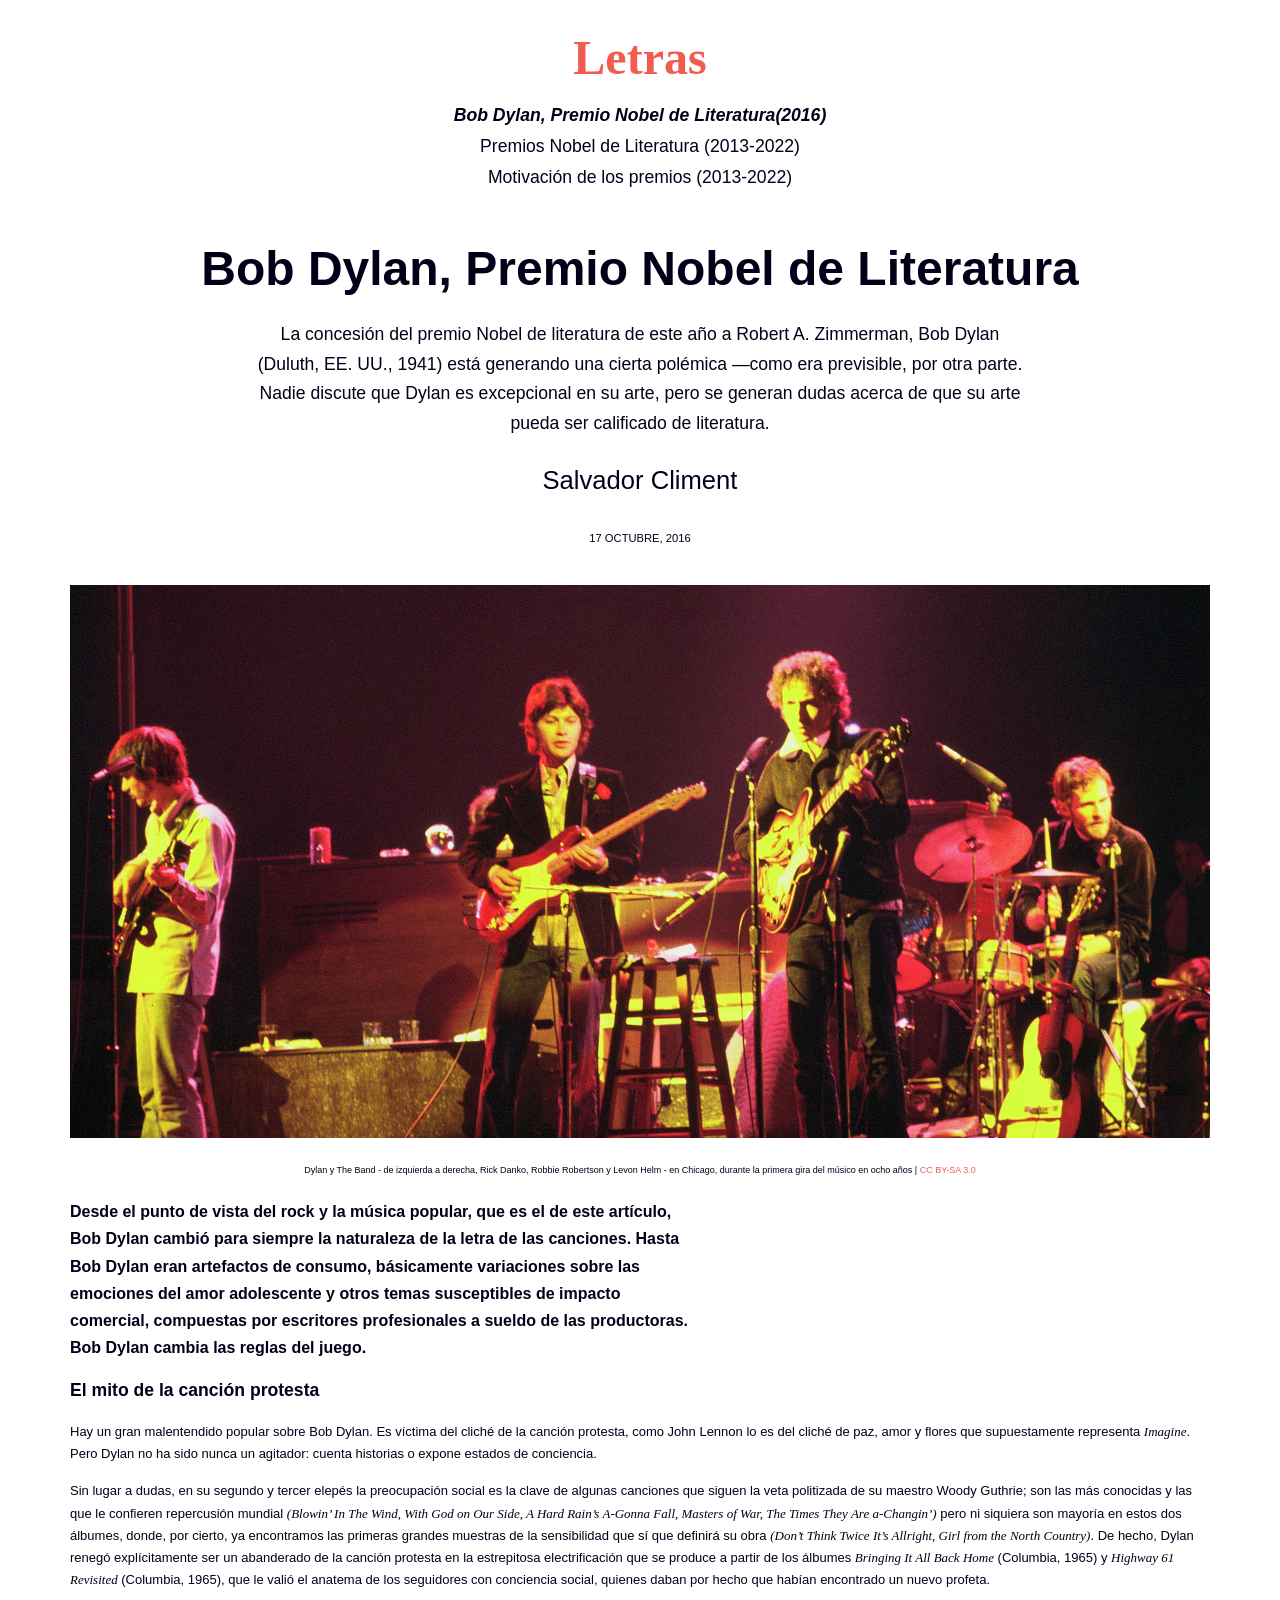
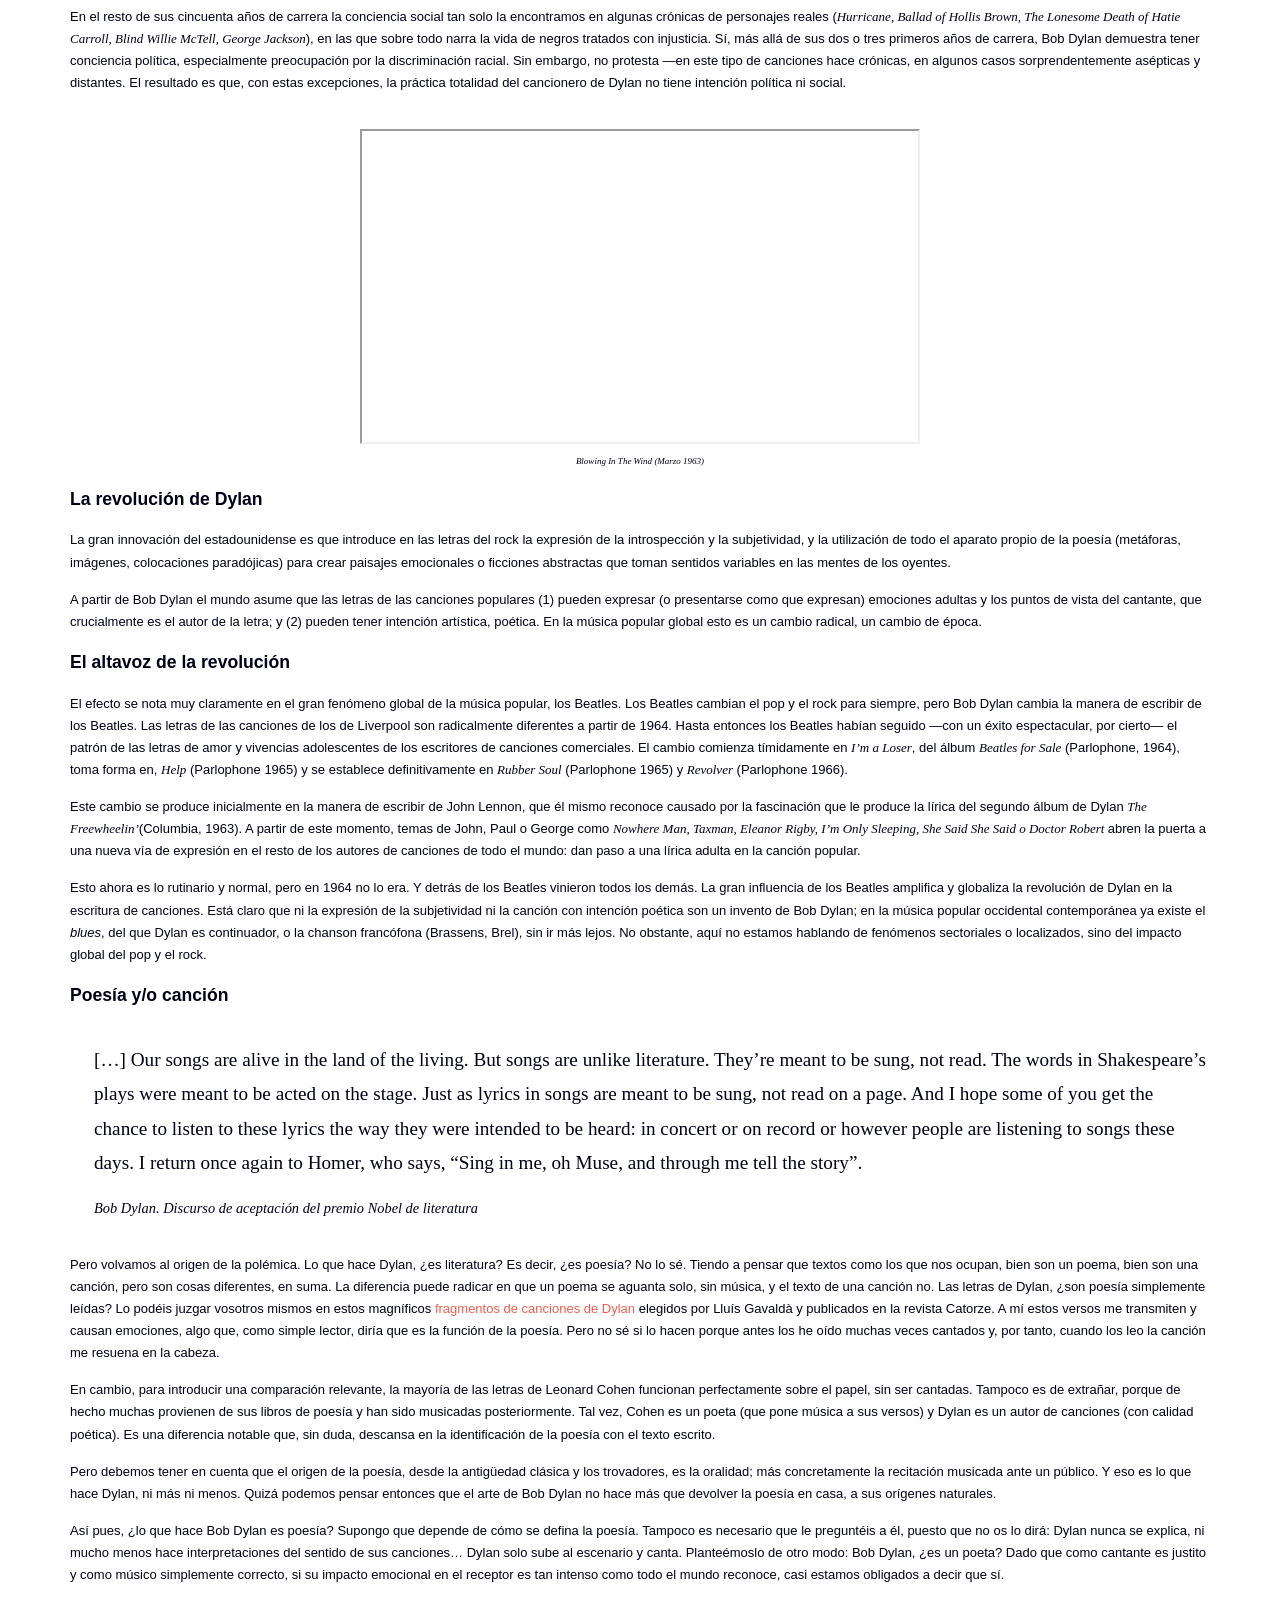
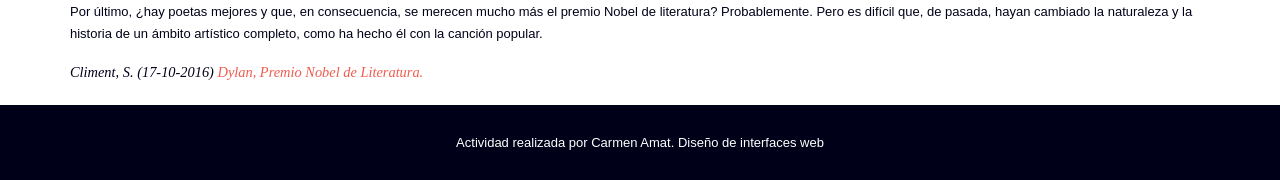
==== index.html @ 9a446ab2 "new file:   css/estilos.css 	new file:   img/Bob-Dylan-and-The-Band-1974.jpg 	new file:   img/idioma" ====
<!DOCTYPE html>
<html lang="es">
<head>
    <meta charset="UTF-8">
    <meta name="viewport" content="width=device-width, initial-scale=1.0">
    <title>Bob Dylan</title>
    <link rel="stylesheet" href="css/estilos.css">
</head>
<body>
    <header>
        <p class="logo">
            <a href="index.html">Letras</a>
        </p>
        <nav>
            <ul class="menu">
                <li><a href="index.html" class="activo">Bob Dylan, Premio Nobel de Literatura(2016)</a></li>
                <li><a href="listado-nobel-literatura.html">Premios Nobel de Literatura (2013-2022)</a></li>
                <li><a href="motivacion-premios.html">Motivación de los premios (2013-2022)</a></li>
            </ul>
        </nav>
    </header>
    <main class="container">
        <section class="intro">
            <h1>Bob Dylan, Premio Nobel de Literatura</h1>
            <p class="entrada">La concesión del premio Nobel de literatura de este año a Robert A. Zimmerman, Bob Dylan (Duluth, EE. UU., 1941)
                 está generando una cierta polémica —como era previsible, por otra parte. Nadie discute que Dylan es excepcional en su arte, 
                pero se generan dudas acerca de que su arte pueda ser calificado de literatura.</p>
            <p class="autor">Salvador Climent</p>
            <p><time datetime="2016-10-17">17 OCTUBRE, 2016</time></p>               
        
            <figure class="foto">
                <img src="img/Bob-Dylan-and-The-Band-1974.jpg" alt="Bob Dylan y The Band tocando en un escenario de un concierto" title="Bob Dylan y The Band" >
                <figcaption>Dylan y The Band - de izquierda a derecha, Rick Danko, Robbie Robertson y Levon Helm - en Chicago, durante la primera gira del músico en ocho años
                 | <a href="">CC BY-SA 3.0</a>
                </figcaption>
            </figure>
        </section>
        <section class="puntoVista">
            <p>Desde el punto de vista del rock y la música popular, que es el de este artículo, Bob Dylan cambió para siempre la naturaleza de la letra de las canciones.
                Hasta Bob Dylan eran artefactos de consumo, básicamente variaciones sobre las emociones del amor adolescente y otros temas susceptibles de impacto comercial,
                compuestas por escritores profesionales a sueldo de las productoras. Bob Dylan cambia las reglas del juego.
            </p>
        </section>
        <section class="generico">
            <article>
                <h2>El mito de la canción protesta</h2>
                <p>Hay un gran malentendido popular sobre Bob Dylan. Es víctima del cliché de la canción protesta, como John Lennon lo es del cliché de paz, amor y flores que supuestamente representa <cite class="titulos" lang="en">Imagine</cite>. Pero Dylan no ha sido nunca un agitador: cuenta historias o expone estados de conciencia.</p>
                <p>Sin lugar a dudas, en su segundo y tercer elepés la preocupación social es la clave de algunas canciones que siguen la veta politizada de su maestro Woody Guthrie; son las más conocidas y las que le confieren repercusión mundial <cite class="titulos" lang="en">(Blowin’ In The Wind, With God on Our Side, 
                    A Hard Rain’s A-Gonna Fall, Masters of War, The Times They Are a-Changin’)</cite> pero ni siquiera son mayoría en estos dos álbumes, donde, por cierto, ya encontramos las primeras grandes muestras de la sensibilidad que sí que definirá su obra <cite class="titulos" lang="en">(Don’t Think Twice It’s Allright, 
                    Girl from the North Country)</cite>. De hecho, Dylan renegó explícitamente ser un abanderado de la canción protesta en la estrepitosa electrificación que se produce a partir de los álbumes <cite class="titulos" lang="en">Bringing It All Back Home</cite> (Columbia, <time datetime="1965">1965)</time> y <cite class="titulos" lang="en">Highway 61 Revisited</cite> (Columbia,<time datetime="1965"> 1965</time>), 
                    que le valió el anatema de los seguidores con conciencia social, quienes daban por hecho que habían encontrado un nuevo profeta.</p>
                <p>En el resto de sus cincuenta años de carrera la conciencia social tan solo la encontramos en algunas crónicas de personajes reales (<cite class="titulos" lang="en">Hurricane, 
                    Ballad of Hollis Brown, The Lonesome Death of Hatie Carroll, Blind Willie McTell, George Jackson</cite>), en las que sobre todo narra la vida de negros tratados con injusticia. Sí, más allá de sus dos o tres primeros años de carrera, Bob Dylan demuestra tener conciencia política, 
                    especialmente preocupación por la discriminación racial. Sin embargo, no protesta —en este tipo de canciones hace crónicas, en algunos casos sorprendentemente asépticas y distantes. El resultado es que, con estas excepciones, la práctica totalidad del cancionero de Dylan no tiene 
                    intención política ni social.</p>
                <figure class="video">
                    <iframe width="560" height="315" src="https://www.youtube.com/embed/vWwgrjjIMXA?si=skbkLCbEkASCq-Ua" title="YouTube video player"  clipboard-write; encrypted-media; referrerpolicy="strict-origin-when-cross-origin" allowfullscreen></iframe>
                    <figcaption>Blowing In The Wind <time datetime="1963-03">(Marzo 1963)</time></figcaption>
                </figure>              
            </article>
            <article>
                <h2>La revolución de Dylan</h2>
                <p>La gran innovación del estadounidense es que introduce en las letras del rock la expresión de la introspección y la subjetividad, y la utilización de todo el aparato propio de la poesía (metáforas, imágenes, colocaciones paradójicas) para crear paisajes emocionales o ficciones
                         abstractas que toman sentidos variables en las mentes de los oyentes.
                </p>
                <p>A partir de Bob Dylan el mundo asume que las letras de las canciones populares (1) pueden expresar (o presentarse como que expresan) emociones adultas y los puntos de vista del cantante, que crucialmente es el autor de la letra; y (2) pueden tener intención artística, poética. 
                    En la música popular global esto es un cambio radical, un cambio de época.
                </p>                
            </article> 
            <article>
                <h2>El altavoz de la revolución</h2>
                <p>El efecto se nota muy claramente en el gran fenómeno global de la música popular, los Beatles. Los Beatles cambian el pop y el rock para siempre, pero Bob Dylan cambia la manera de escribir de los Beatles. Las letras de las canciones de los de Liverpool son radicalmente diferentes a partir de 1964. 
                   Hasta entonces los Beatles habían seguido —con un éxito espectacular, por cierto— el patrón de las letras de amor y vivencias adolescentes de los escritores de canciones comerciales. El cambio comienza tímidamente en <cite class="titulos" lang="en">I’m a Loser</cite>, del álbum <cite class="titulos" lang="en">Beatles for Sale</cite> (Parlophone, <time datetime="1964">1964</time>), toma forma en, <cite class="titulos" lang="en">Help</cite> (Parlophone <time datetime="1965">1965</time>) y
                   se establece definitivamente en <cite class="titulos" lang="en">Rubber Soul</cite>  (Parlophone <time datetime="1965">1965</time>) y <cite class="titulos" lang="en">Revolver</cite> (Parlophone <time datetime="1966">1966</time>).
                </p>
                <p>Este cambio se produce inicialmente en la manera de escribir de John Lennon, que él mismo reconoce causado por la fascinación que le produce la lírica del segundo álbum de Dylan <cite class="titulos" lang="en">The Freewheelin’</cite>(Columbia,<time datetime="1963"> 1963</time>). A partir de este momento, temas de John, Paul o George como <cite class="titulos" lang="en">Nowhere Man, Taxman, Eleanor Rigby, 
                    I’m Only Sleeping, She Said She Said o Doctor Robert </cite> abren la puerta a una nueva vía de expresión en el resto de los autores de canciones de todo el mundo: dan paso a una lírica adulta en la canción popular.
                </p>
                <p>Esto ahora es lo rutinario y normal, pero en <time datetime="1964">1964</time> no lo era. Y detrás de los Beatles vinieron todos los demás. La gran influencia de los Beatles amplifica y globaliza la revolución de Dylan en la escritura de canciones. Está claro que ni la expresión de la subjetividad ni la canción con intención poética 
                   son un invento de Bob Dylan; en la música popular occidental contemporánea ya existe el <em>blues</em>, del que Dylan es continuador, o la chanson francófona (Brassens, Brel), sin ir más lejos. No obstante, aquí no estamos hablando de fenómenos sectoriales o localizados, sino del impacto global del pop y el rock.
                </p>  
            </article>
            <article>
                <h2>Poesía y/o canción</h2>
                <blockquote  class="poesia" lang="en">
                        <p>
                            […] Our songs are alive in the land of the living. But songs are unlike literature. They’re meant to be sung, not read. The words in Shakespeare’s plays were meant to be acted on the stage. Just as lyrics in songs are meant to be sung, not read on a page. And I hope some of you get the chance to listen to these 
                            lyrics the way they were intended to be heard: in concert or on record or however people are listening to songs these days. I return once again to Homer, who says, <q>Sing in me, oh Muse, and through me tell the story</q>.
                        </p>
                        <p class="discurso">Bob Dylan. <cite>Discurso de aceptación del premio Nobel de literatura</cite></p>
                </blockquote>
                <p>
                        Pero volvamos al origen de la polémica. Lo que hace Dylan, ¿es literatura? Es decir, ¿es poesía? No lo sé. Tiendo a pensar que textos como los que nos ocupan, bien son un poema, bien son una canción, pero son cosas diferentes, en suma. La diferencia puede radicar en que un poema se aguanta solo, sin música, y el texto de una canción no. Las letras de Dylan, ¿son poesía simplemente leídas? 
                        Lo podéis juzgar vosotros mismos en estos magníficos <a class="fragmentos" href="">fragmentos de canciones de Dylan</a> elegidos por Lluís Gavaldà y publicados en la revista Catorze. A mí estos versos me transmiten y causan emociones, algo que, como simple lector, diría que es la función de la poesía. Pero no sé si lo hacen porque antes los he oído muchas veces cantados y, por tanto, cuando los leo la canción me resuena en la cabeza.
                </p>
                <p>
                        En cambio, para introducir una comparación relevante, la mayoría de las letras de Leonard Cohen funcionan perfectamente sobre el papel, sin ser cantadas. Tampoco es de extrañar, porque de hecho muchas provienen de sus libros de poesía y han sido musicadas posteriormente. Tal vez, Cohen es un poeta (que pone música a sus versos) y Dylan es un autor de canciones (con calidad poética). 
                        Es una diferencia notable que, sin duda, descansa en la identificación de la poesía con el texto escrito.
                </p>
                <p>
                        Pero debemos tener en cuenta que el origen de la poesía, desde la antigüedad clásica y los trovadores, es la oralidad; más concretamente la recitación musicada ante un público. Y eso es lo que hace Dylan, ni más ni menos. Quizá podemos pensar entonces que el arte de Bob Dylan no hace más que devolver la poesía en casa, a sus orígenes naturales.
                </p>
                <p>
                        Así pues, ¿lo que hace Bob Dylan es poesía? Supongo que depende de cómo se defina la poesía. Tampoco es necesario que le preguntéis a él, puesto que no os lo dirá: Dylan nunca se explica, ni mucho menos hace interpretaciones del sentido de sus canciones… Dylan solo sube al escenario y canta. Planteémoslo de otro modo: Bob Dylan, ¿es un poeta? Dado que como cantante es justito y 
                        como músico simplemente correcto, si su impacto emocional en el receptor es tan intenso como todo el mundo reconoce, casi estamos obligados a decir que sí.
                </p>
                <p>
                        Por último, ¿hay poetas mejores y que, en consecuencia, se merecen mucho más el premio Nobel de literatura? Probablemente. Pero es difícil que, de pasada, hayan cambiado la naturaleza y la historia de un ámbito artístico completo, como ha hecho él con la canción popular.
                </p>
                <p>
                    <cite class="poesia2">
                        Climent, S. <time datetime="2016-10-17">(17-10-2016)</time> 
                        <a href="https://www.nationalgeographic.com.es/mundo-ng/actualidad/bob-dylan-premio-nobel-literatura-2016_10781" target="_blank" title="Ir a noticia sobre Bob bob-dylan-premio-nobel-literatura-2016_10781">Dylan, Premio Nobel de Literatura.</a>  
                    </cite>
                </p>                               
            </article>
        </section>
    </main>
    <footer>
        <p>Actividad realizada por Carmen Amat. Diseño de interfaces web</p>
    </footer>
    
</body>
</html>
---- css/estilos.css ----
* {
    margin: 0;
    padding: 0;
    box-sizing: border-box;
}

body{
    
    font-family: Helvetica, Arial, sans-serif;
    color: rgba(0,0,25);
}

/*Cabecera, incluye menú navegación*/
header{
    text-align: center;
    font-family:Georgia, 'Times New Roman', Times, serif;
    font-size: 1.4em;
    margin-top: 30px;
}
p.logo {
    font-size: 3rem;
    font-weight: bold;
}

a {
    color: rgba(240,93,80);
    text-decoration: none;
}
a:hover{
    color: rgba(240,93,80,0.5);
}

.menu {
    margin-top: 20px;
    margin-bottom: 40px;
    font-family: Helvetica, Arial, sans-serif;
}
.menu li{
 
    list-style: none;
    color: black;
    margin-top: 10px;
    font-size: 1.1rem;
 }

.menu li a {
    color: rgba(0,0,25);
}

.menu a:hover {  
    color: rgb(0,0,25,0.5);   
}

a.activo{
    font-weight:700;
    font-style: italic;
}

/*Contenedor principal de contenido*/
.container {
    width: 95%;
    max-width: 1140px;
    margin: 0 auto;
}
main section {
    margin: 0 auto 20px;
    line-height: 1.7;
 
    
}

/*html index */
/*section de la intro*/
.intro {
    text-align: center;   
    line-height: 1.7;
      
    
}
.intro h1{
    font-size: 3rem;
    
}
.entrada{   
    max-width: 850px;  
    font-size: 1.1rem; 

}

.intro p{
    padding: 10px;
    width: 70%;
    margin: 0 auto;
}
.autor {
    font-size: 1.6rem; 
}
.intro p time {
    font-size: 0.7rem;
}
/*section de la foto*/
.foto img {
    display: block;
    margin: 25px auto;
    max-width: 100%;
}
.foto figcaption {
    font-size: xx-small;
    text-align: center;
    margin: 0 auto;
    max-width: 700px;
    
}

/*section punto de vista*/
.puntoVista {
    font-weight: 700;
    max-width: 625px;
    text-align: left;
    margin: 0;
    line-height: 1.7;
}
/*section genérico*/
.generico p {
    margin: 15px auto 15px;
    font-size: small;
    
}
.generico h2{
    margin-top: 15px;
    font-size: 1.1rem;
}
.video {
   
    display: flex;
    justify-content: center;
    flex-direction: column;
    align-items: center;
   
}
.video iframe{
    max-width: 75%;
     margin-top: 20px;
     
}
.video figcaption {
    margin-top: 10px;   
    font-size: xx-small;
    font-style: italic;
    font-family: Georgia, 'Times New Roman', Times, serif;
    
}
.titulos {
    font-family: Georgia, Times, serif; 
  
    
}
/*section cita*/
.poesia {
    margin: 2rem 0;
    padding-left: 1.5rem;
}
.poesia p {
    font-family: Georgia, Times, serif;
    font-size: 1.2rem;
    line-height: 1.8;
    margin-bottom: 0.5rem;
}

.poesia .discurso {
    font-family: Georgia, Times, serif;
    font-size: 0.9rem;
    margin-bottom: 0.5rem;
    font-style: italic;
}
.poesia2  {
    font-family: Georgia, Times, serif;
    font-size: 0.9rem;
   
}


/* pie de página común a los 3 html*/
footer {
    display: flex;
    flex-direction: column;
    align-items: center;
    width: 100%;
    font-size: small;
    color:rgba(255,255,255);
    background-color: rgba(0,0,25);
    padding: 30px;
 

}


/*html listado*/

.enunciado {
    max-width: 700px;
    margin: 0 auto 30px;
    text-align: center;   
    padding: 15px;
        
}
.enunciado .subtitulo {
    font-size: 0.7rem;
    letter-spacing: 0.03rem;
    margin-top: 15px;
}
.idiomas {
    max-width: 350px;
    margin: 0 auto;
    padding: 15px;
    color: rgba(0,0,25,0.5);
    font-weight: bolder;
    text-align: left;
       
}
.idiomas h2{
    font-size: medium;
}

.idiomas li {
    margin-bottom: 0.4rem;
    margin-left: 50px;
}
.idiomas a {
    font-weight: lighter;
    font-size: small;
}

.idiomas img {
    width: 20px;
   
}
.year {
    color: rgba(0, 0, 25, 0.5);
    font-weight: bold;
}
.enlaceconsulta, .enlaceconsulta a{
    text-align: center;
    margin-top: 30px;
    font-size: x-small;
    margin-bottom: 30px;
    
}

/*ajuste del footer por tener la otra frase*/
.copy {
    font-size: 0.7rem;
    padding: 20px;
    
}
.copy a {
    color: rgb(255,255,255);
}
.copy a:hover {
    color: rgb(240,93,80);
}

/*html motivaciones*/
.enunciado-motivacion{
    max-width: 1000px;
}
.motivaciones dt {
    margin-top: 25px;
    margin-bottom: 25px;
    font-weight: bolder;

}
.motivaciones dd {
    margin-left: 20px;
}
.motivaciones em {  
    font-family: Georgia, 'Times New Roman', serif;
}
.motivaciones .year {
    font-size: 1.1em;
}
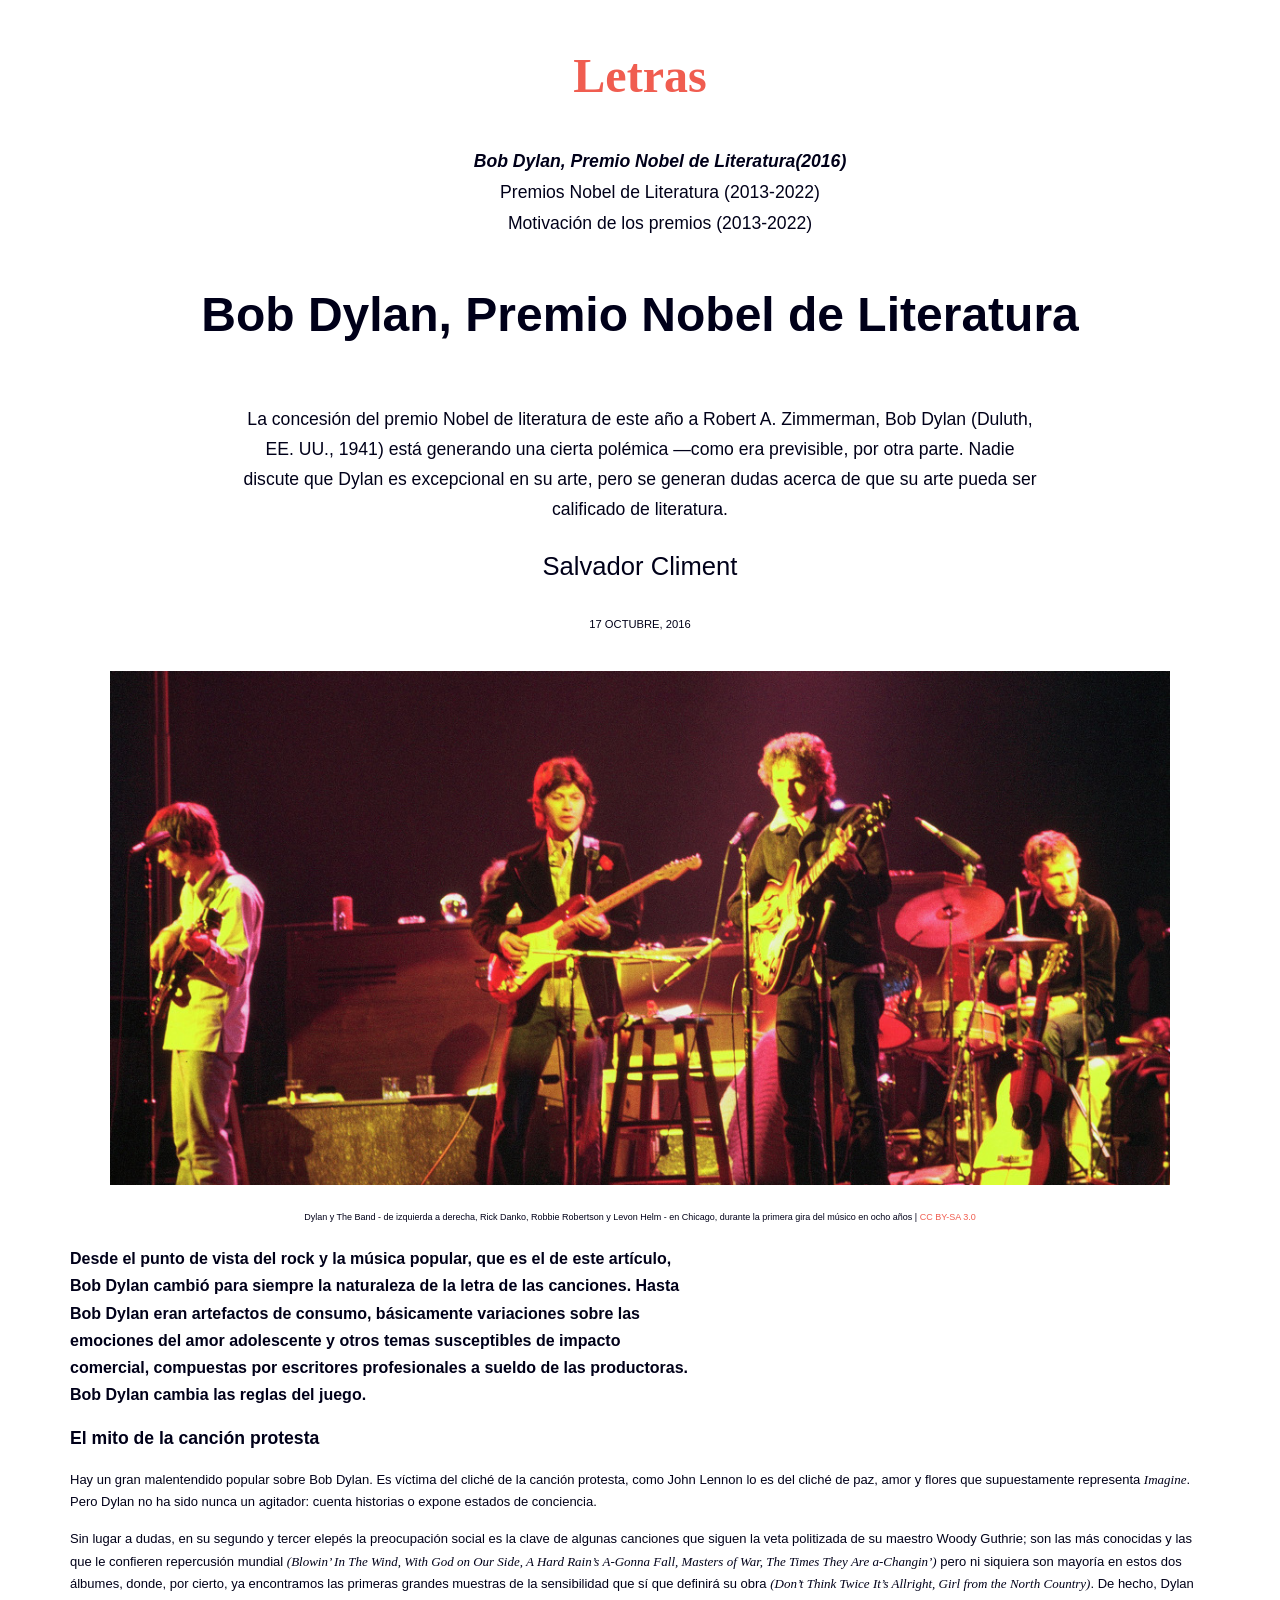
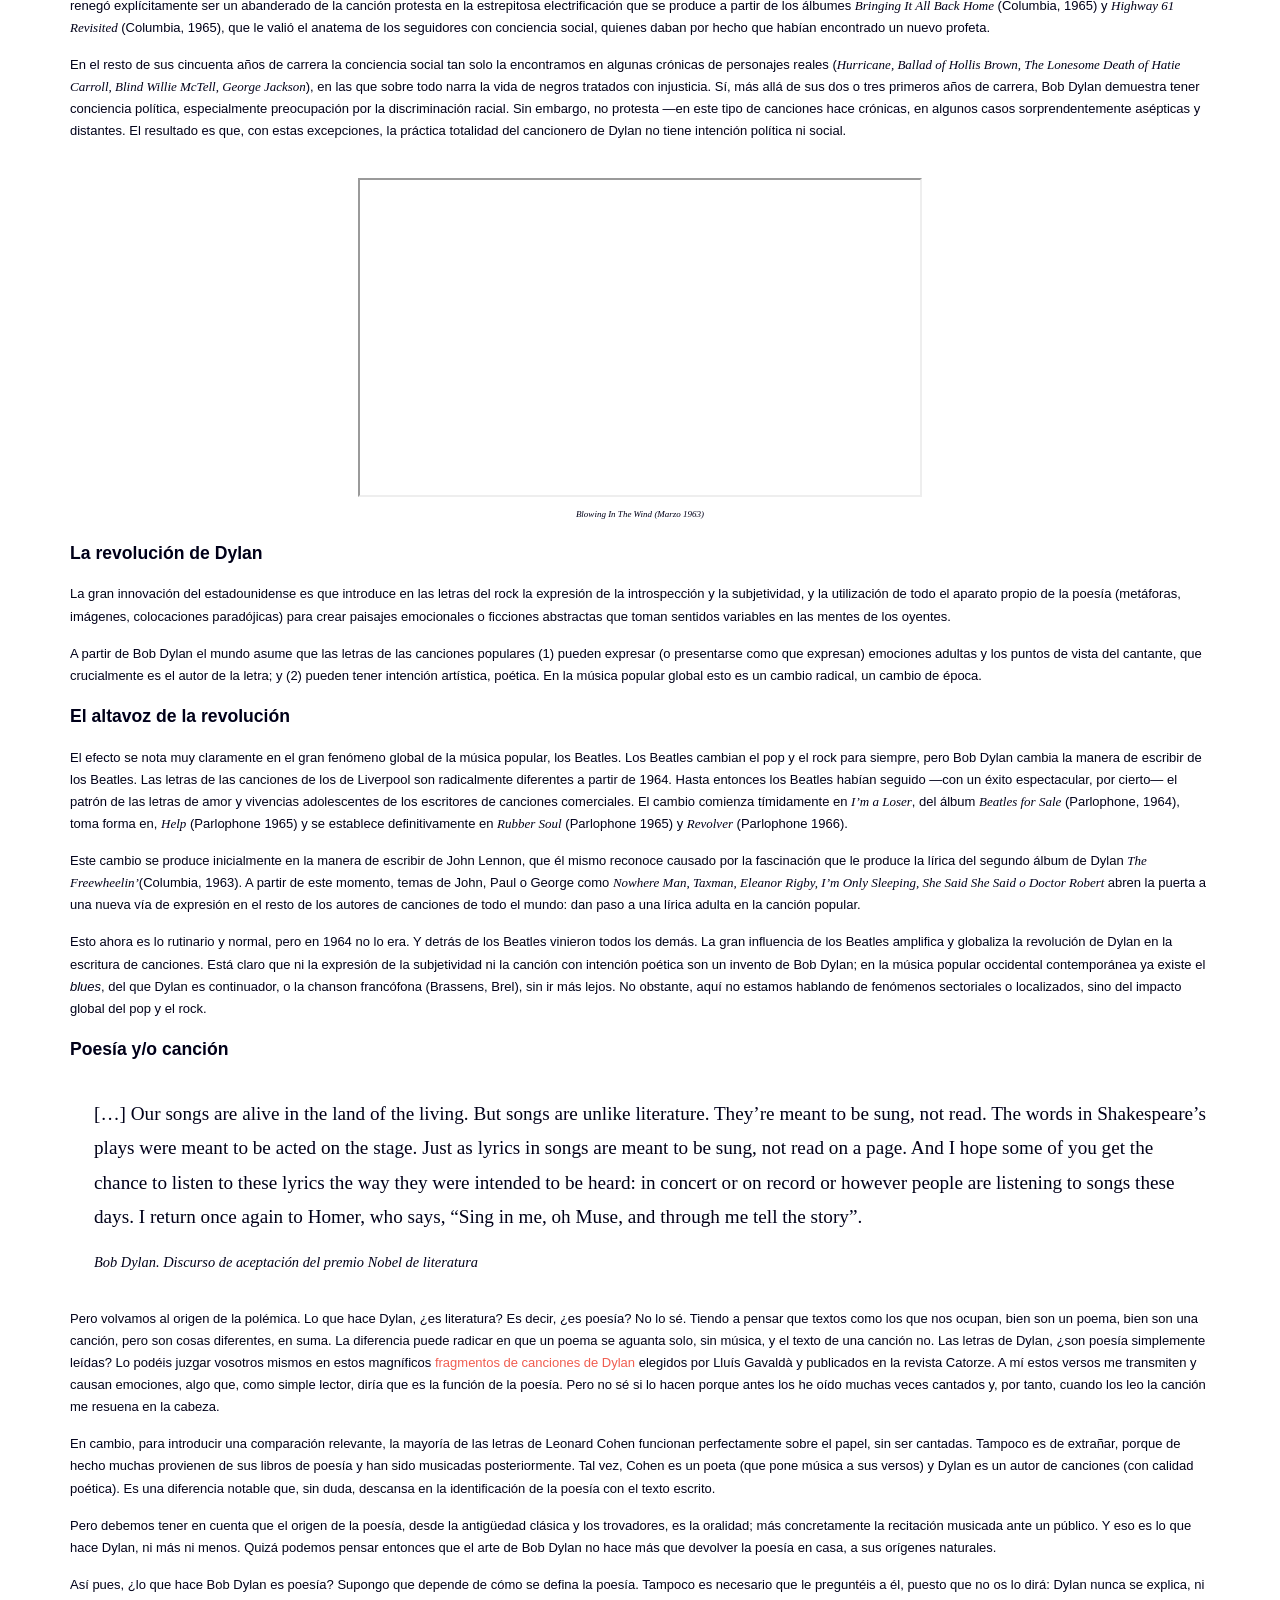
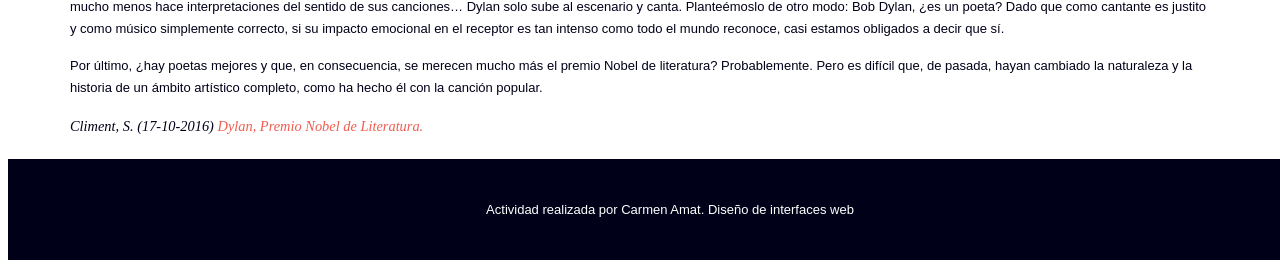
==== commit cb2c5aae: "ultima revision" ====
--- a/index.html
+++ b/index.html
@@ -13,9 +13,9 @@
         </p>
         <nav>
             <ul class="menu">
-                <li><a href="index.html" class="activo">Bob Dylan, Premio Nobel de Literatura(2016)</a></li>
-                <li><a href="listado-nobel-literatura.html">Premios Nobel de Literatura (2013-2022)</a></li>
-                <li><a href="motivacion-premios.html">Motivación de los premios (2013-2022)</a></li>
+                <li><a href="index.html" class="activo" target="_blank">Bob Dylan, Premio Nobel de Literatura(2016)</a></li>
+                <li><a href="listado-nobel-literatura.html" target="_blank">Premios Nobel de Literatura (2013-2022)</a></li>
+                <li><a href="motivacion-premios.html" target="_blank">Motivación de los premios (2013-2022)</a></li>
             </ul>
         </nav>
     </header>
@@ -54,7 +54,7 @@
                     especialmente preocupación por la discriminación racial. Sin embargo, no protesta —en este tipo de canciones hace crónicas, en algunos casos sorprendentemente asépticas y distantes. El resultado es que, con estas excepciones, la práctica totalidad del cancionero de Dylan no tiene 
                     intención política ni social.</p>
                 <figure class="video">
-                    <iframe width="560" height="315" src="https://www.youtube.com/embed/vWwgrjjIMXA?si=skbkLCbEkASCq-Ua" title="YouTube video player"  clipboard-write; encrypted-media; referrerpolicy="strict-origin-when-cross-origin" allowfullscreen></iframe>
+                    <iframe width="560" height="315" src="https://www.youtube.com/embed/vWwgrjjIMXA?si=skbkLCbEkASCq-Ua" title="YouTube video player"></iframe>
                     <figcaption>Blowing In The Wind <time datetime="1963-03">(Marzo 1963)</time></figcaption>
                 </figure>              
             </article>
@@ -91,7 +91,7 @@
                 </blockquote>
                 <p>
                         Pero volvamos al origen de la polémica. Lo que hace Dylan, ¿es literatura? Es decir, ¿es poesía? No lo sé. Tiendo a pensar que textos como los que nos ocupan, bien son un poema, bien son una canción, pero son cosas diferentes, en suma. La diferencia puede radicar en que un poema se aguanta solo, sin música, y el texto de una canción no. Las letras de Dylan, ¿son poesía simplemente leídas? 
-                        Lo podéis juzgar vosotros mismos en estos magníficos <a class="fragmentos" href="">fragmentos de canciones de Dylan</a> elegidos por Lluís Gavaldà y publicados en la revista Catorze. A mí estos versos me transmiten y causan emociones, algo que, como simple lector, diría que es la función de la poesía. Pero no sé si lo hacen porque antes los he oído muchas veces cantados y, por tanto, cuando los leo la canción me resuena en la cabeza.
+                        Lo podéis juzgar vosotros mismos en estos magníficos <a class="fragmentos" href="https://www.catorze.cat/piano/14-raons-donar-nobel-bob-dylan-21119/" target="_blank" title="Fragmentos de canciones de Dylan">fragmentos de canciones de Dylan</a> elegidos por Lluís Gavaldà y publicados en la revista Catorze. A mí estos versos me transmiten y causan emociones, algo que, como simple lector, diría que es la función de la poesía. Pero no sé si lo hacen porque antes los he oído muchas veces cantados y, por tanto, cuando los leo la canción me resuena en la cabeza.
                 </p>
                 <p>
                         En cambio, para introducir una comparación relevante, la mayoría de las letras de Leonard Cohen funcionan perfectamente sobre el papel, sin ser cantadas. Tampoco es de extrañar, porque de hecho muchas provienen de sus libros de poesía y han sido musicadas posteriormente. Tal vez, Cohen es un poeta (que pone música a sus versos) y Dylan es un autor de canciones (con calidad poética). 
--- a/css/estilos.css
+++ b/css/estilos.css
@@ -1,7 +1,29 @@
-* {
+/* {
     margin: 0;
     padding: 0;
     box-sizing: border-box;
+}*/
+*/
+
+html, body, div, span, applet, object, iframe,
+h1, h2, h3, h4, h5, h6, p, blockquote, pre,
+a, abbr, acronym, address, big, cite, code,
+del, dfn, em, img, ins, kbd, q, s, samp,
+small, strike, strong, sub, sup, tt, var,
+b, u, i, center,
+dl, dt, dd, ol, ul, li,
+fieldset, form, label, legend,
+table, caption, tbody, tfoot, thead, tr, th, td,
+article, aside, canvas, details, embed, 
+figure, figcaption, footer, header, hgroup, 
+menu, nav, output, ruby, section, summary,
+time, mark, audio, video {
+	margin: 0;
+	padding: 0;
+	border: 0;
+	font-size: 100%;
+	font: inherit;
+	vertical-align: baseline;
 }
 
 body{
@@ -273,8 +295,9 @@
 .motivaciones dd {
     margin-left: 20px;
 }
-.motivaciones em {  
+.motivaciones q {  
     font-family: Georgia, 'Times New Roman', serif;
+    font-style: italic;
 }
 .motivaciones .year {
     font-size: 1.1em;
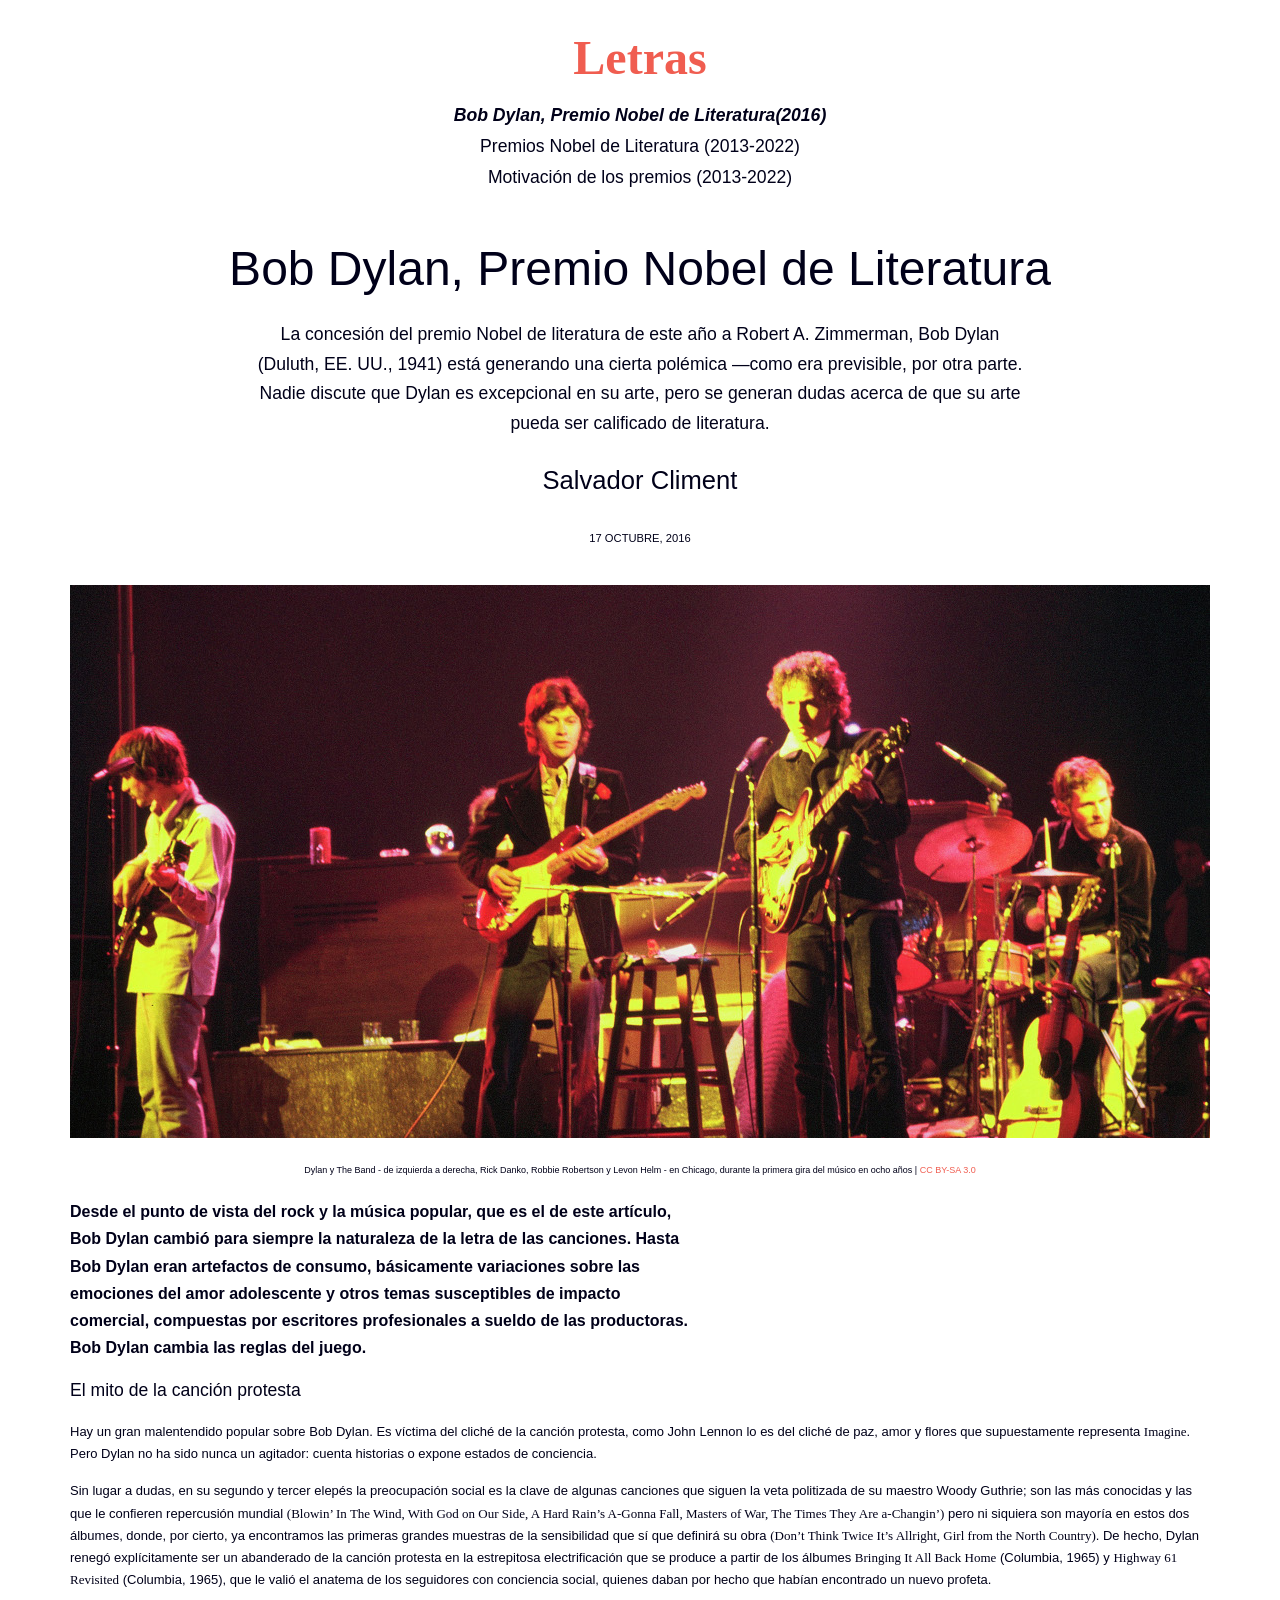
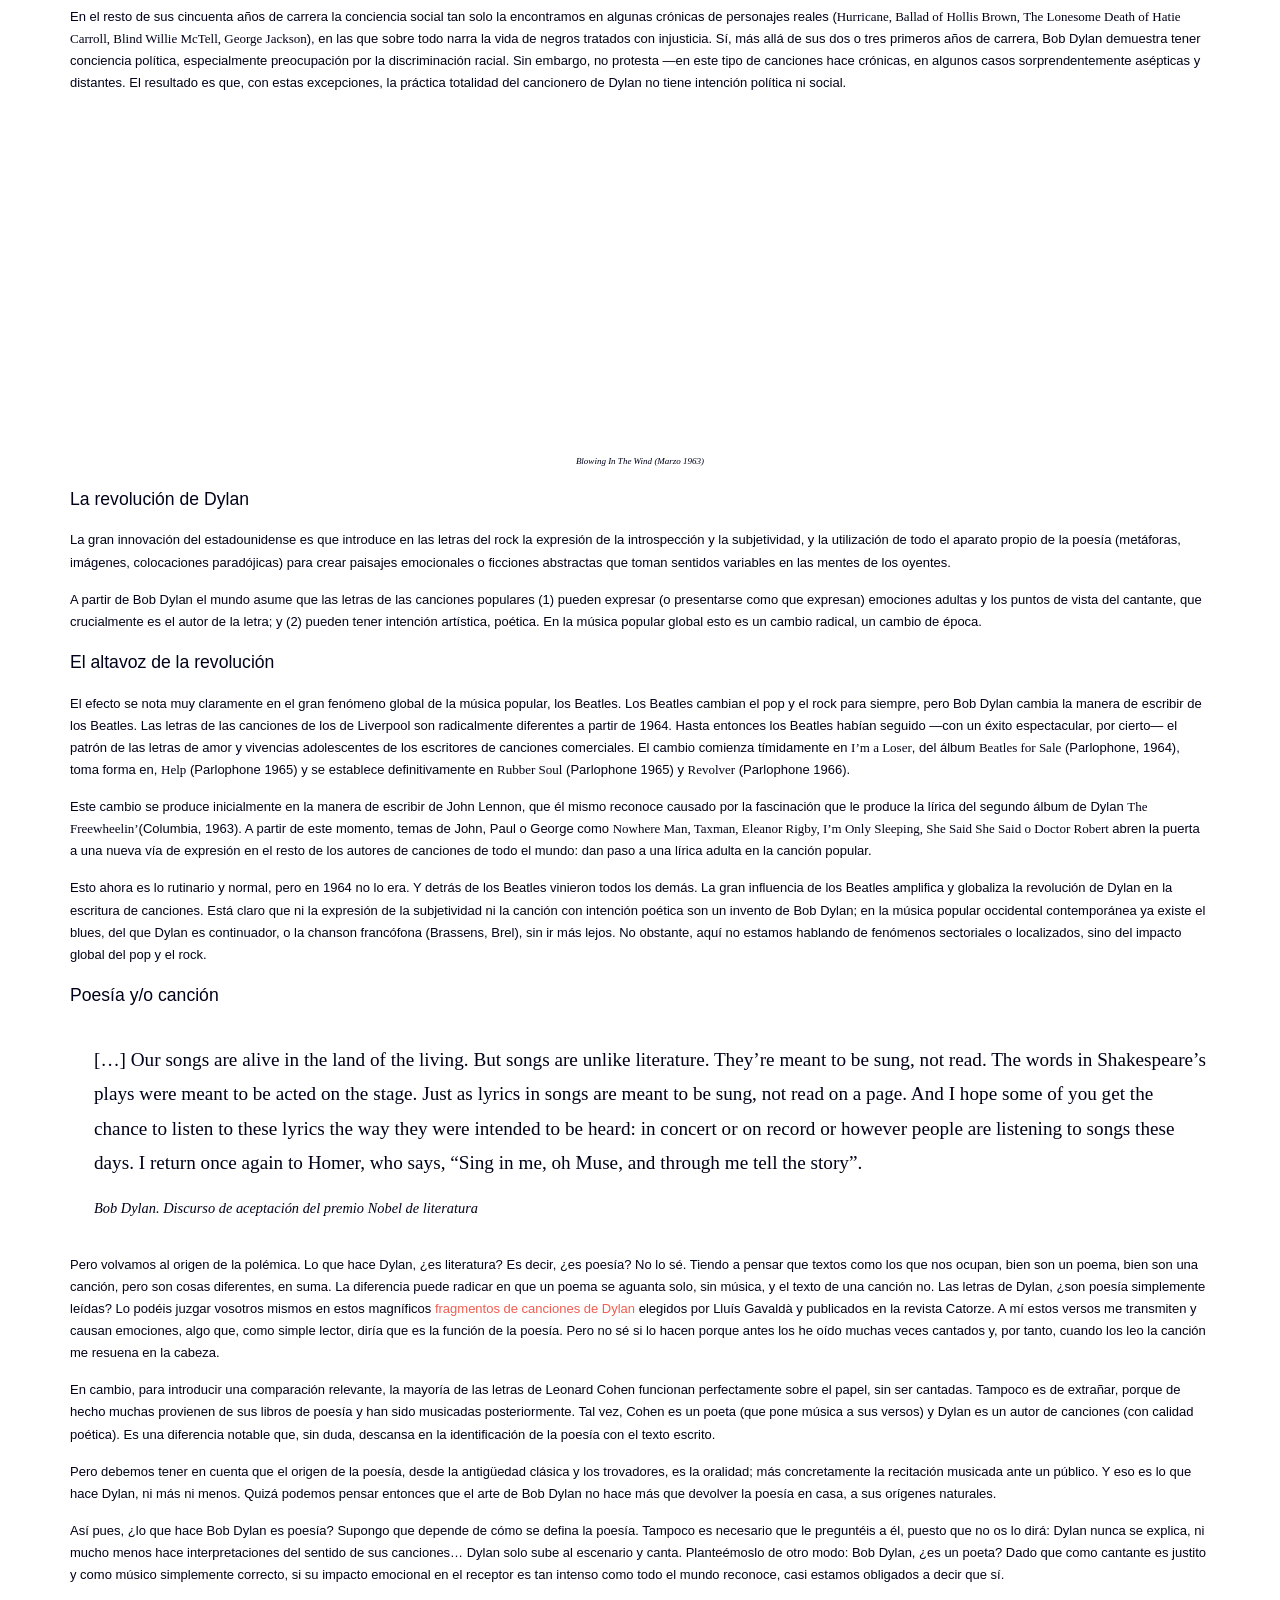
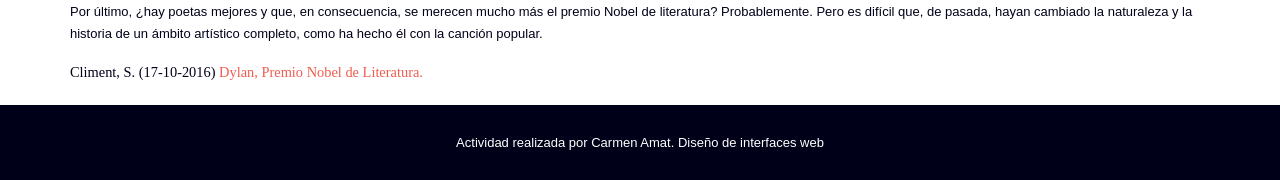
==== commit e098b43b: "añadir enlace perdido" ====
--- a/index.html
+++ b/index.html
@@ -31,7 +31,7 @@
             <figure class="foto">
                 <img src="img/Bob-Dylan-and-The-Band-1974.jpg" alt="Bob Dylan y The Band tocando en un escenario de un concierto" title="Bob Dylan y The Band" >
                 <figcaption>Dylan y The Band - de izquierda a derecha, Rick Danko, Robbie Robertson y Levon Helm - en Chicago, durante la primera gira del músico en ocho años
-                 | <a href="">CC BY-SA 3.0</a>
+                 | <a href="https://creativecommons.org/licenses/by-sa/3.0/" title="Ir a página Creative Commons">CC BY-SA 3.0</a>
                 </figcaption>
             </figure>
         </section>
@@ -121,4 +121,4 @@
     </footer>
     
 </body>
-</html>+</html>
--- a/css/estilos.css
+++ b/css/estilos.css
@@ -1,9 +1,9 @@
-/* {
+*{
     margin: 0;
     padding: 0;
     box-sizing: border-box;
-}*/
-*/
+}
+
 
 html, body, div, span, applet, object, iframe,
 h1, h2, h3, h4, h5, h6, p, blockquote, pre,
@@ -301,4 +301,4 @@
 }
 .motivaciones .year {
     font-size: 1.1em;
-}+}
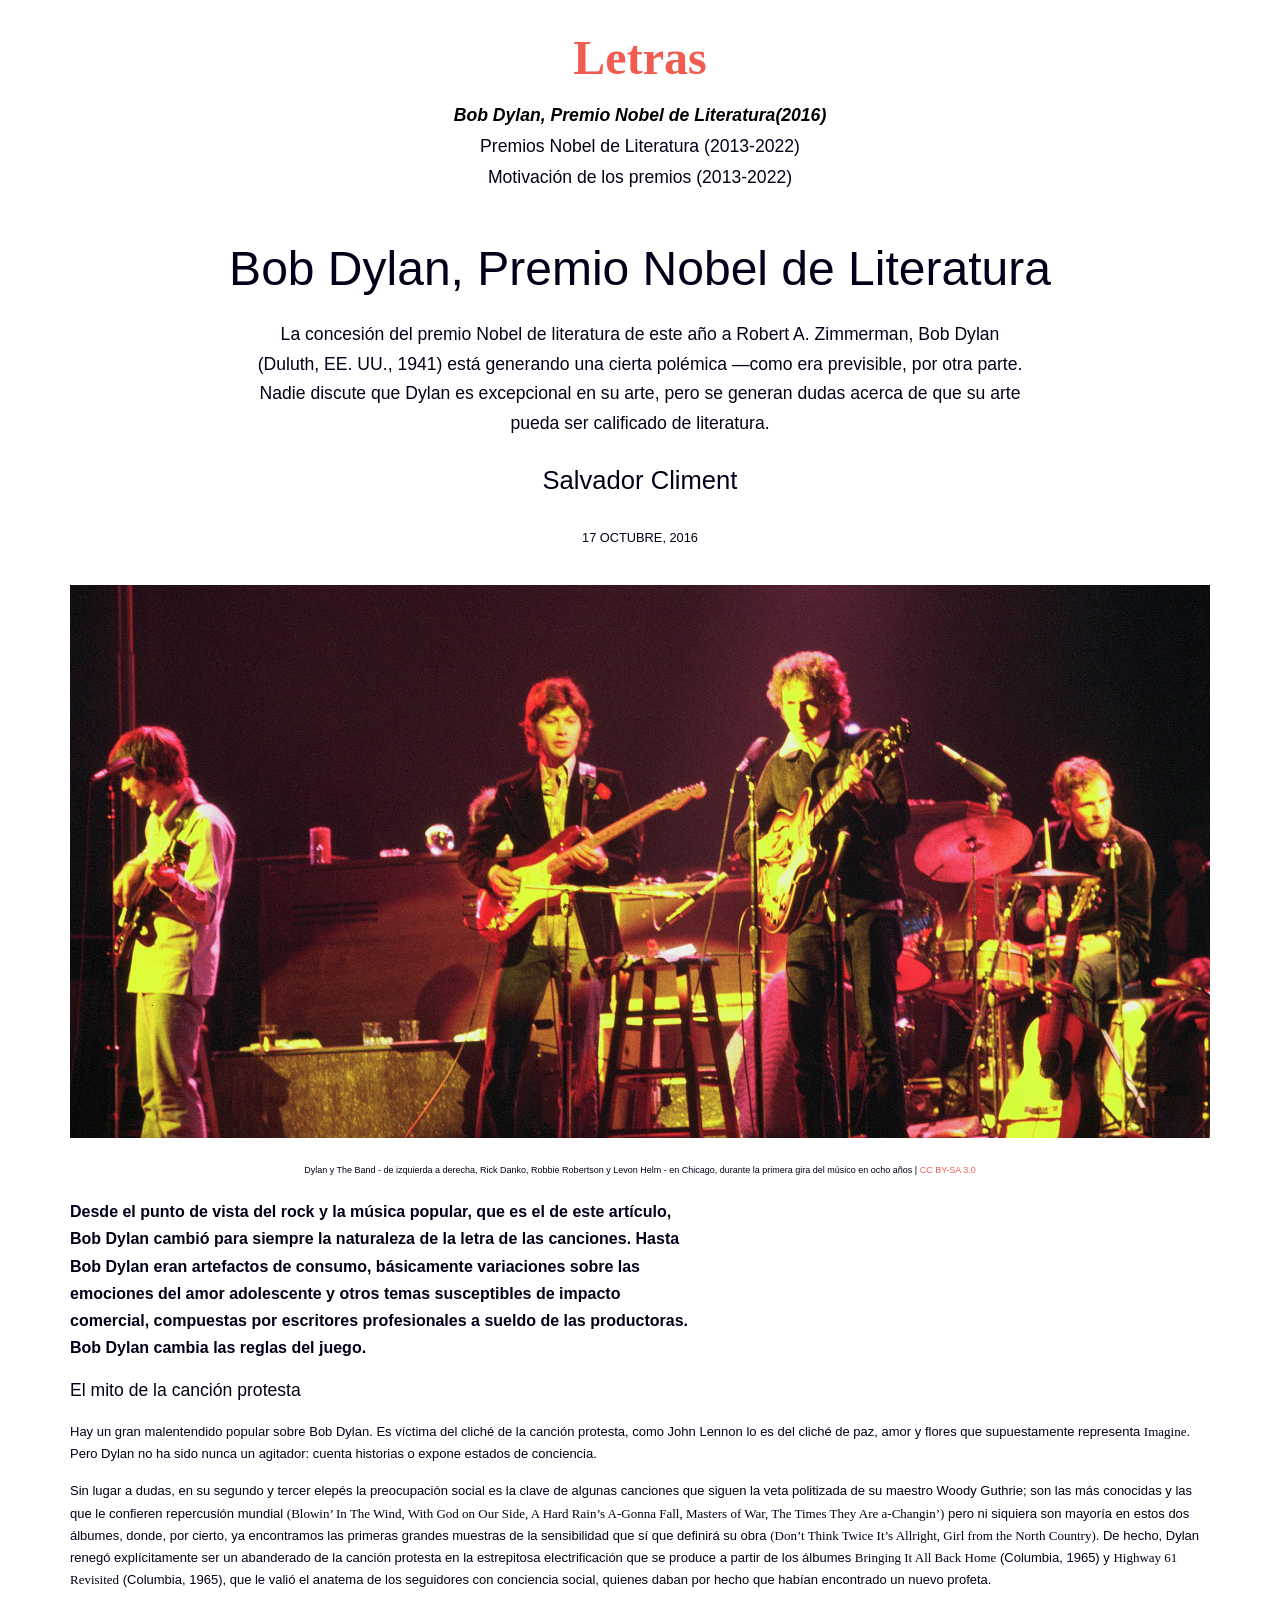
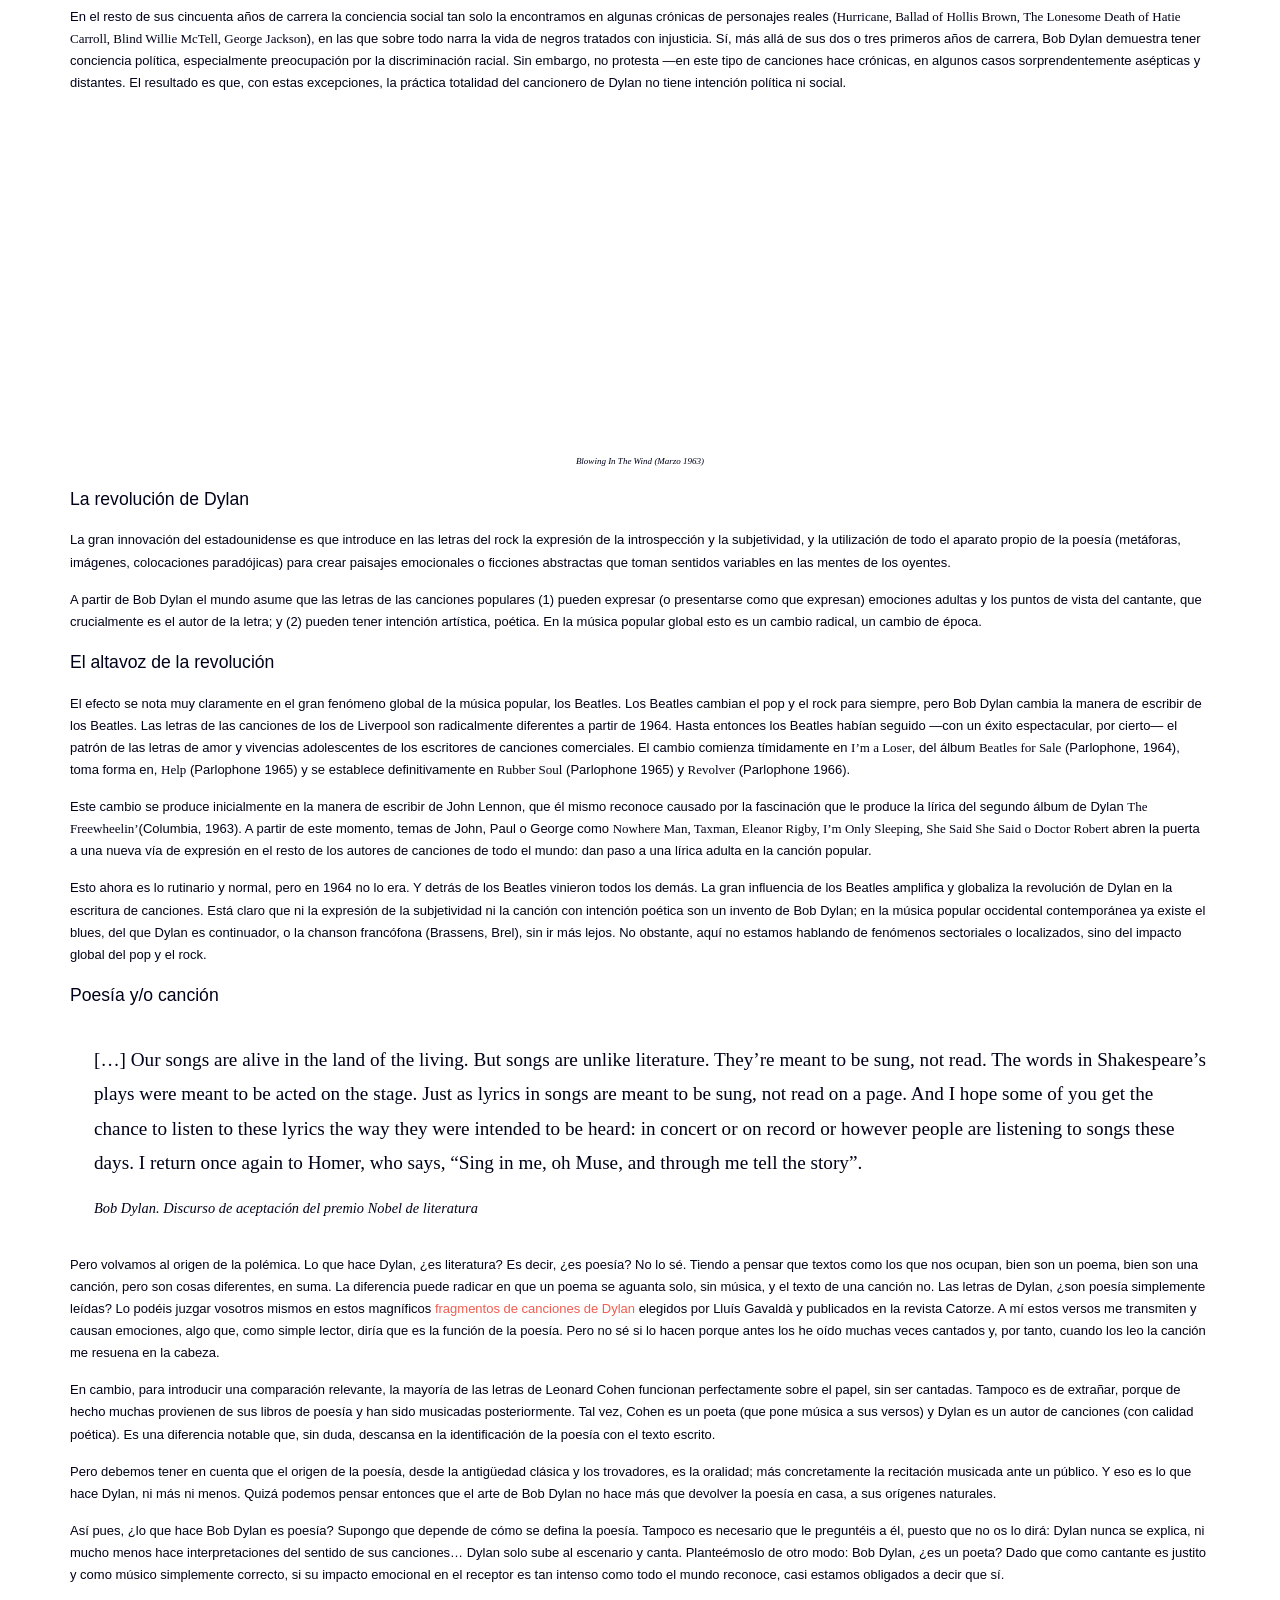
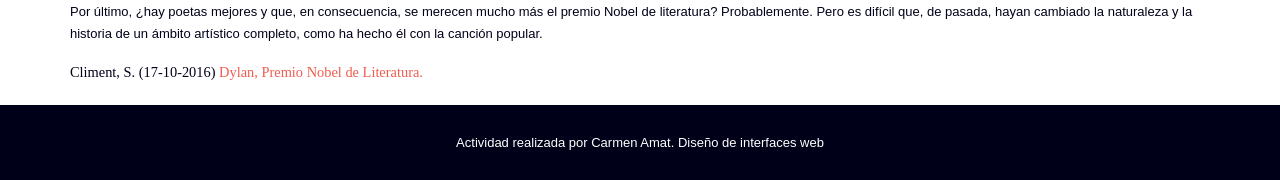
==== commit f4162f16: "edición de la entrega" ====
--- a/index.html
+++ b/index.html
@@ -13,7 +13,7 @@
         </p>
         <nav>
             <ul class="menu">
-                <li><a href="index.html" class="activo" target="_blank">Bob Dylan, Premio Nobel de Literatura(2016)</a></li>
+                <li class="activo">Bob Dylan, Premio Nobel de Literatura(2016)</li>
                 <li><a href="listado-nobel-literatura.html" target="_blank">Premios Nobel de Literatura (2013-2022)</a></li>
                 <li><a href="motivacion-premios.html" target="_blank">Motivación de los premios (2013-2022)</a></li>
             </ul>
@@ -31,7 +31,7 @@
             <figure class="foto">
                 <img src="img/Bob-Dylan-and-The-Band-1974.jpg" alt="Bob Dylan y The Band tocando en un escenario de un concierto" title="Bob Dylan y The Band" >
                 <figcaption>Dylan y The Band - de izquierda a derecha, Rick Danko, Robbie Robertson y Levon Helm - en Chicago, durante la primera gira del músico en ocho años
-                 | <a href="https://creativecommons.org/licenses/by-sa/3.0/" title="Ir a página Creative Commons">CC BY-SA 3.0</a>
+                 | <a href="">CC BY-SA 3.0</a>
                 </figcaption>
             </figure>
         </section>
@@ -121,4 +121,4 @@
     </footer>
     
 </body>
-</html>
+</html>
--- a/css/estilos.css
+++ b/css/estilos.css
@@ -73,7 +73,7 @@
     color: rgb(0,0,25,0.5);   
 }
 
-a.activo{
+.activo{
     font-weight:700;
     font-style: italic;
 }
@@ -117,8 +117,10 @@
 .autor {
     font-size: 1.6rem; 
 }
-.intro p time {
-    font-size: 0.7rem;
+
+.intro p time{
+    
+    font-size: 0.8rem;
 }
 /*section de la foto*/
 .foto img {
@@ -226,6 +228,10 @@
     padding: 15px;
         
 }
+.enunciado h1 {
+    font-size: 2rem;
+    font-weight: bold;
+}
 .enunciado .subtitulo {
     font-size: 0.7rem;
     letter-spacing: 0.03rem;
@@ -301,4 +307,4 @@
 }
 .motivaciones .year {
     font-size: 1.1em;
-}
+}
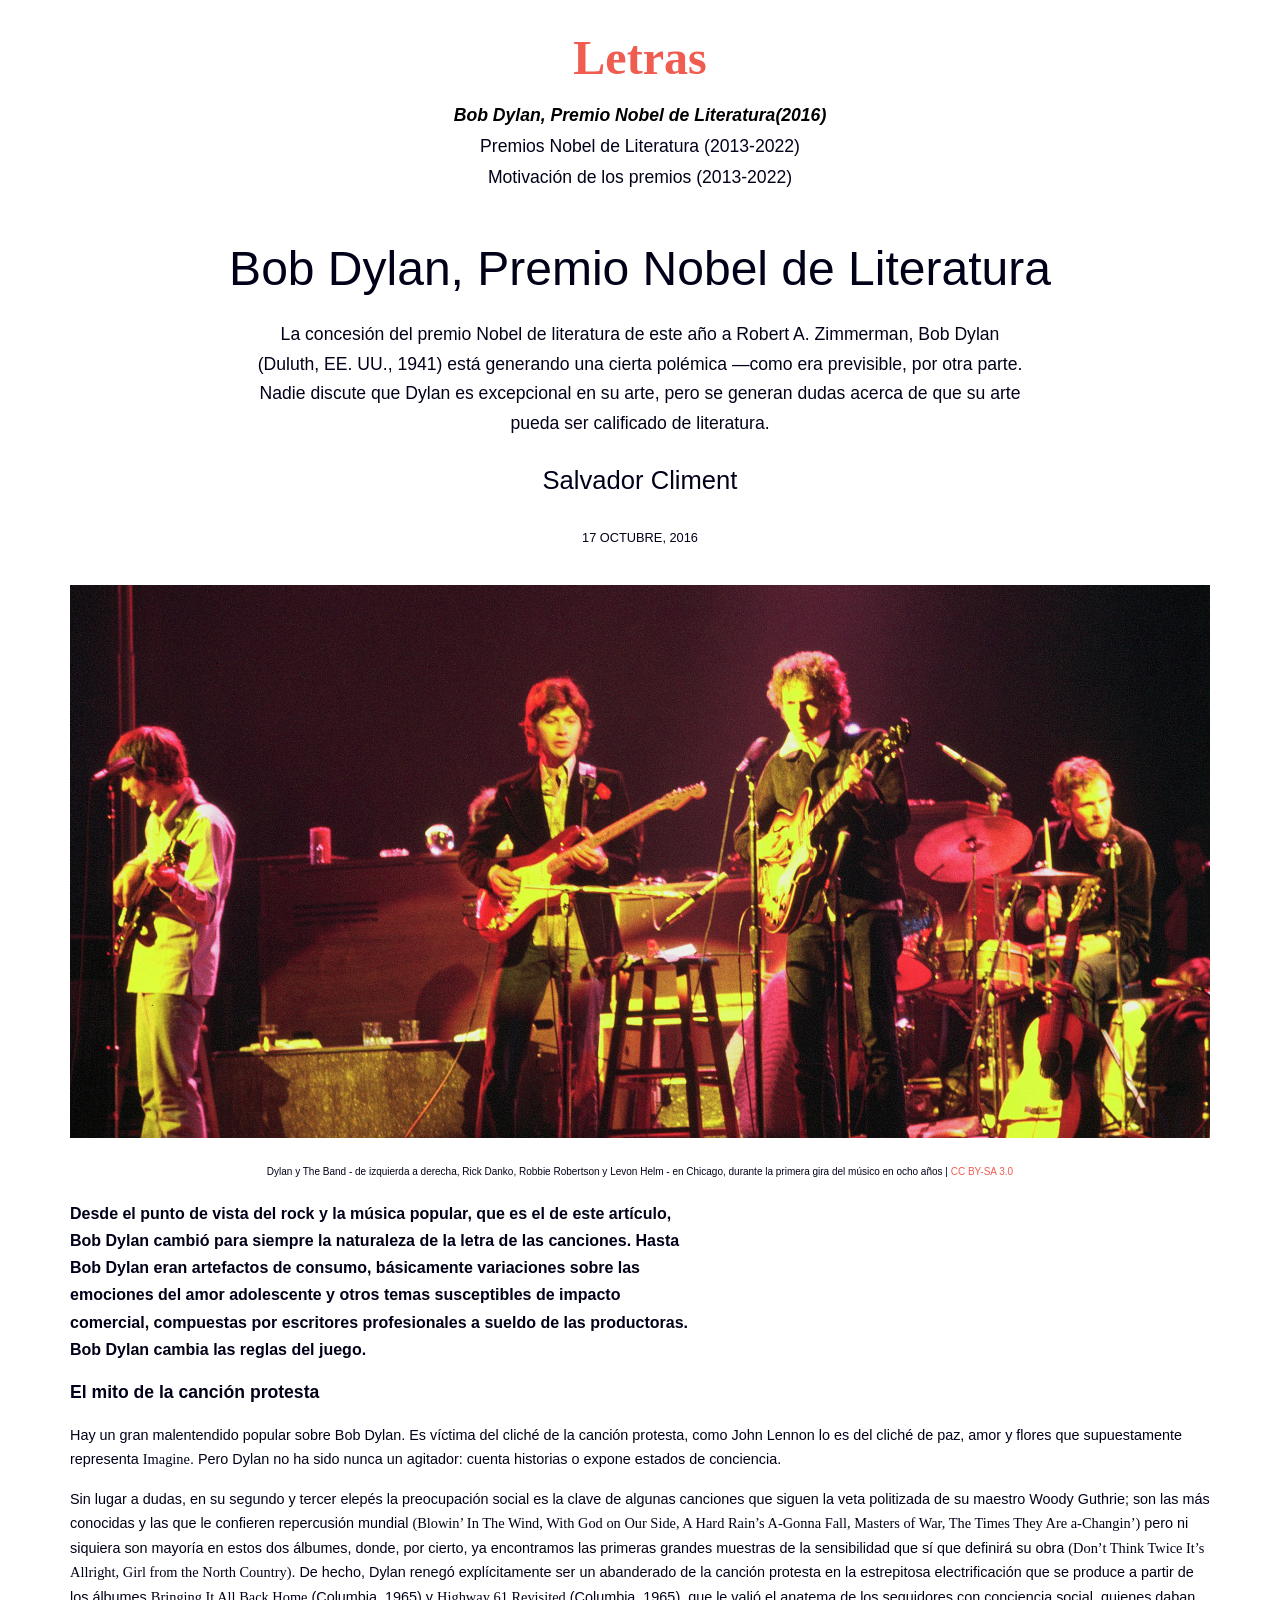
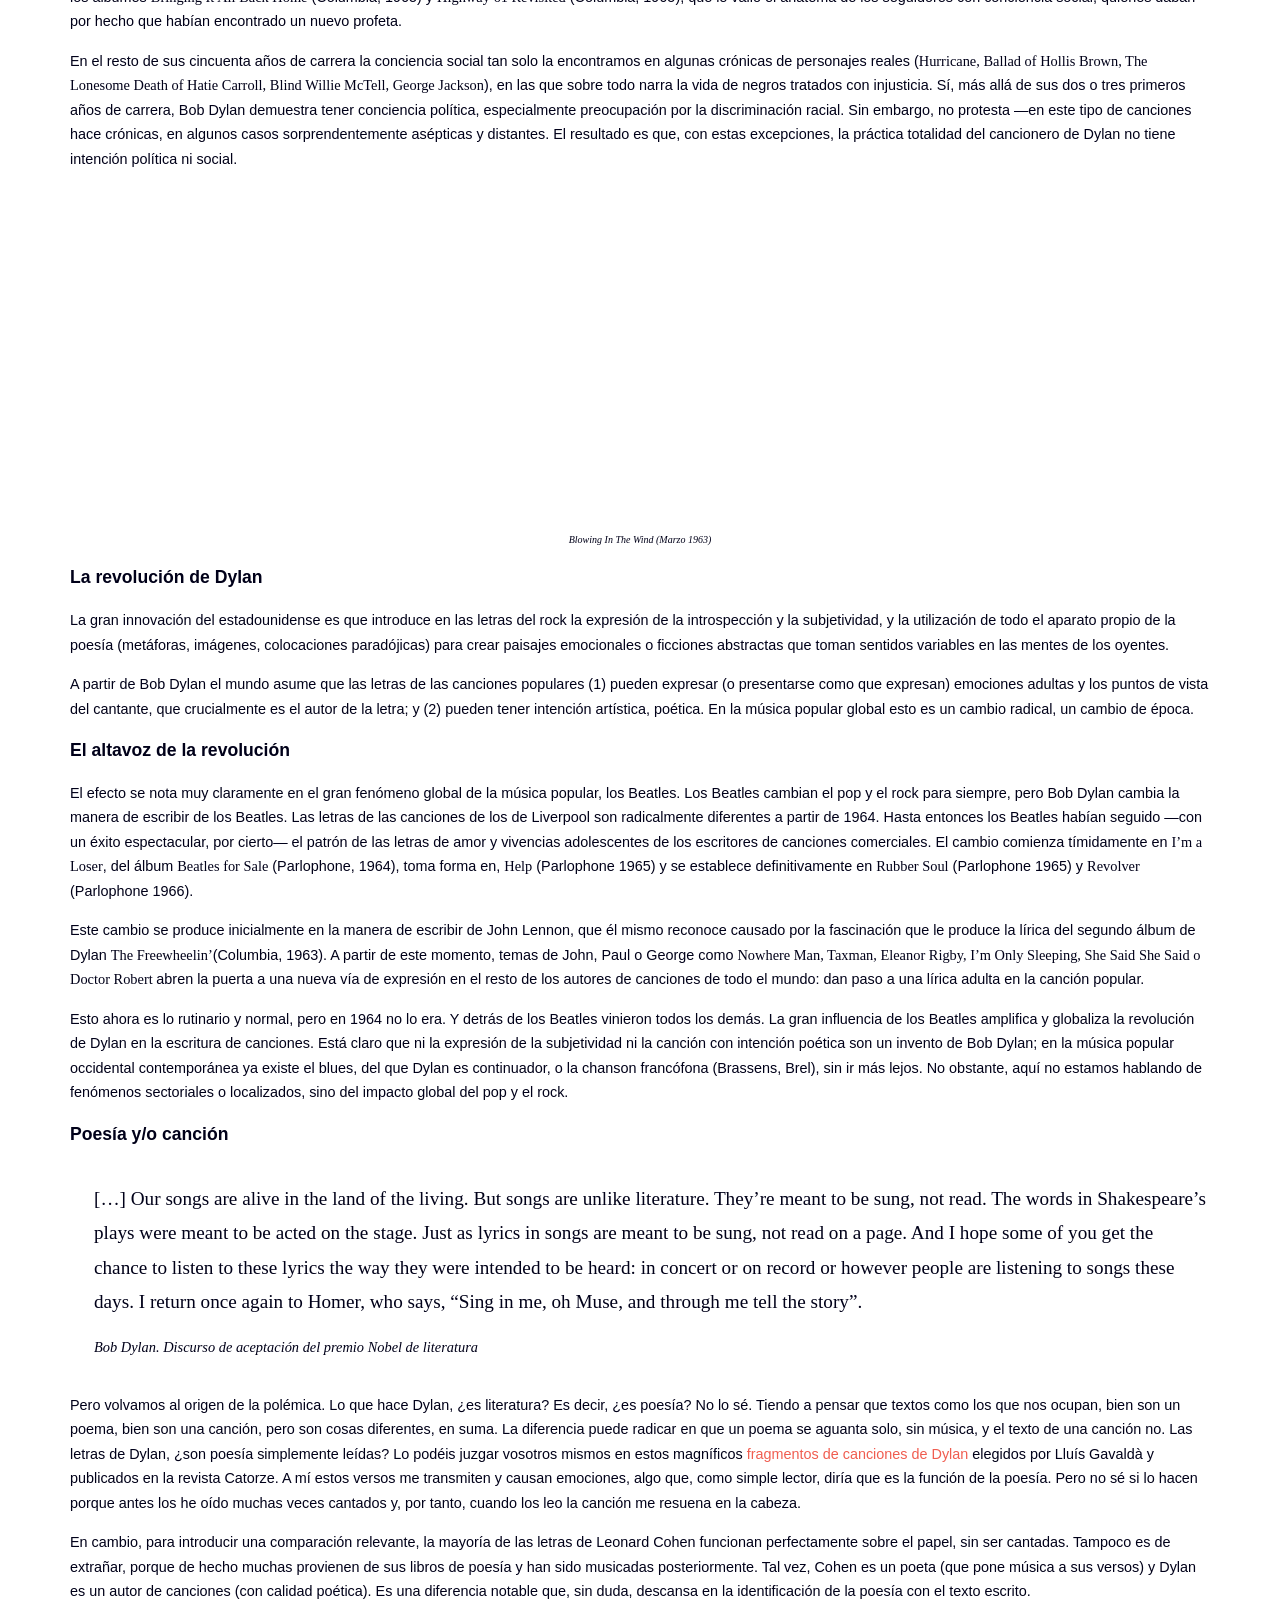
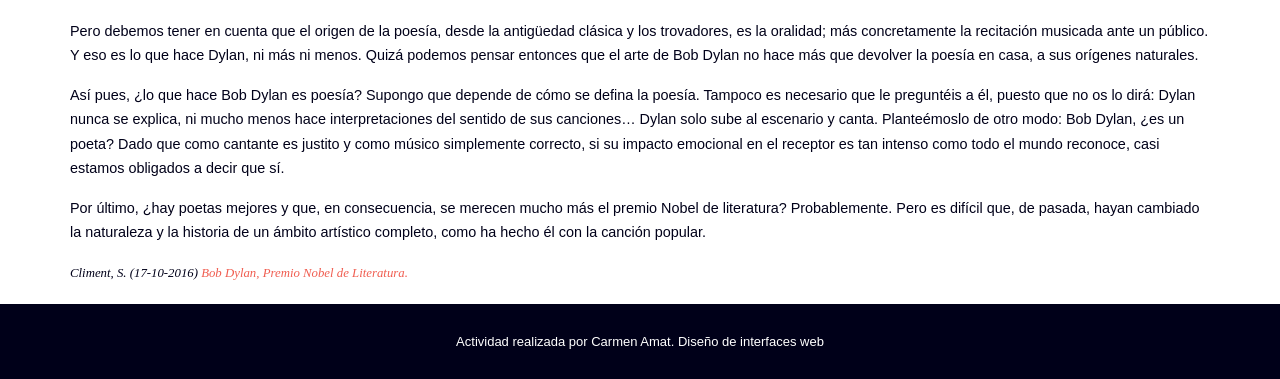
==== commit 94a9c4aa: "espero que los últimos cambios ya" ====
--- a/index.html
+++ b/index.html
@@ -31,7 +31,7 @@
             <figure class="foto">
                 <img src="img/Bob-Dylan-and-The-Band-1974.jpg" alt="Bob Dylan y The Band tocando en un escenario de un concierto" title="Bob Dylan y The Band" >
                 <figcaption>Dylan y The Band - de izquierda a derecha, Rick Danko, Robbie Robertson y Levon Helm - en Chicago, durante la primera gira del músico en ocho años
-                 | <a href="">CC BY-SA 3.0</a>
+                 | <a href="https://creativecommons.org/licenses/by-sa/3.0/" title="Ir a página Creative Commons">CC BY-SA 3.0</a>
                 </figcaption>
             </figure>
         </section>
@@ -110,7 +110,7 @@
                 <p>
                     <cite class="poesia2">
                         Climent, S. <time datetime="2016-10-17">(17-10-2016)</time> 
-                        <a href="https://www.nationalgeographic.com.es/mundo-ng/actualidad/bob-dylan-premio-nobel-literatura-2016_10781" target="_blank" title="Ir a noticia sobre Bob bob-dylan-premio-nobel-literatura-2016_10781">Dylan, Premio Nobel de Literatura.</a>  
+                        <a href="https://www.nationalgeographic.com.es/mundo-ng/actualidad/bob-dylan-premio-nobel-literatura-2016_10781" target="_blank" title="Ir a noticia sobre Bob bob-dylan-premio-nobel-literatura-2016_10781">Bob Dylan, Premio Nobel de Literatura.</a>  
                     </cite>
                 </p>                               
             </article>
@@ -121,4 +121,4 @@
     </footer>
     
 </body>
-</html>+</html>
--- a/css/estilos.css
+++ b/css/estilos.css
@@ -3,6 +3,7 @@
     padding: 0;
     box-sizing: border-box;
 }
+
 
 
 html, body, div, span, applet, object, iframe,
@@ -129,10 +130,10 @@
     max-width: 100%;
 }
 .foto figcaption {
-    font-size: xx-small;
+    font-size: x-small;
     text-align: center;
     margin: 0 auto;
-    max-width: 700px;
+    max-width: 800px;
     
 }
 
@@ -147,12 +148,13 @@
 /*section genérico*/
 .generico p {
     margin: 15px auto 15px;
-    font-size: small;
+    font-size: 0.9rem;
     
 }
 .generico h2{
     margin-top: 15px;
     font-size: 1.1rem;
+    font-weight: 700;
 }
 .video {
    
@@ -169,7 +171,7 @@
 }
 .video figcaption {
     margin-top: 10px;   
-    font-size: xx-small;
+    font-size: x-small;
     font-style: italic;
     font-family: Georgia, 'Times New Roman', Times, serif;
     
@@ -199,7 +201,8 @@
 }
 .poesia2  {
     font-family: Georgia, Times, serif;
-    font-size: 0.9rem;
+    font-size: 0.8rem;
+    font-style: italic;
    
 }
 
@@ -238,7 +241,7 @@
     margin-top: 15px;
 }
 .idiomas {
-    max-width: 350px;
+    max-width: 450px;
     margin: 0 auto;
     padding: 15px;
     color: rgba(0,0,25,0.5);
@@ -253,6 +256,10 @@
 .idiomas li {
     margin-bottom: 0.4rem;
     margin-left: 50px;
+    list-style-type: square;
+}
+.idiomas li::marker {
+    color: black;
 }
 .idiomas a {
     font-weight: lighter;
@@ -270,8 +277,8 @@
 .enlaceconsulta, .enlaceconsulta a{
     text-align: center;
     margin-top: 30px;
-    font-size: x-small;
-    margin-bottom: 30px;
+    font-size: 0.6rem;
+    margin-bottom: 50px;
     
 }
 
@@ -289,6 +296,11 @@
 }
 
 /*html motivaciones*/
+.motivaciones {
+    margin: 0 auto 20px;
+    line-height: 1.7;
+    max-width: 900px;
+}
 .enunciado-motivacion{
     max-width: 1000px;
 }
@@ -307,4 +319,4 @@
 }
 .motivaciones .year {
     font-size: 1.1em;
-}+}
